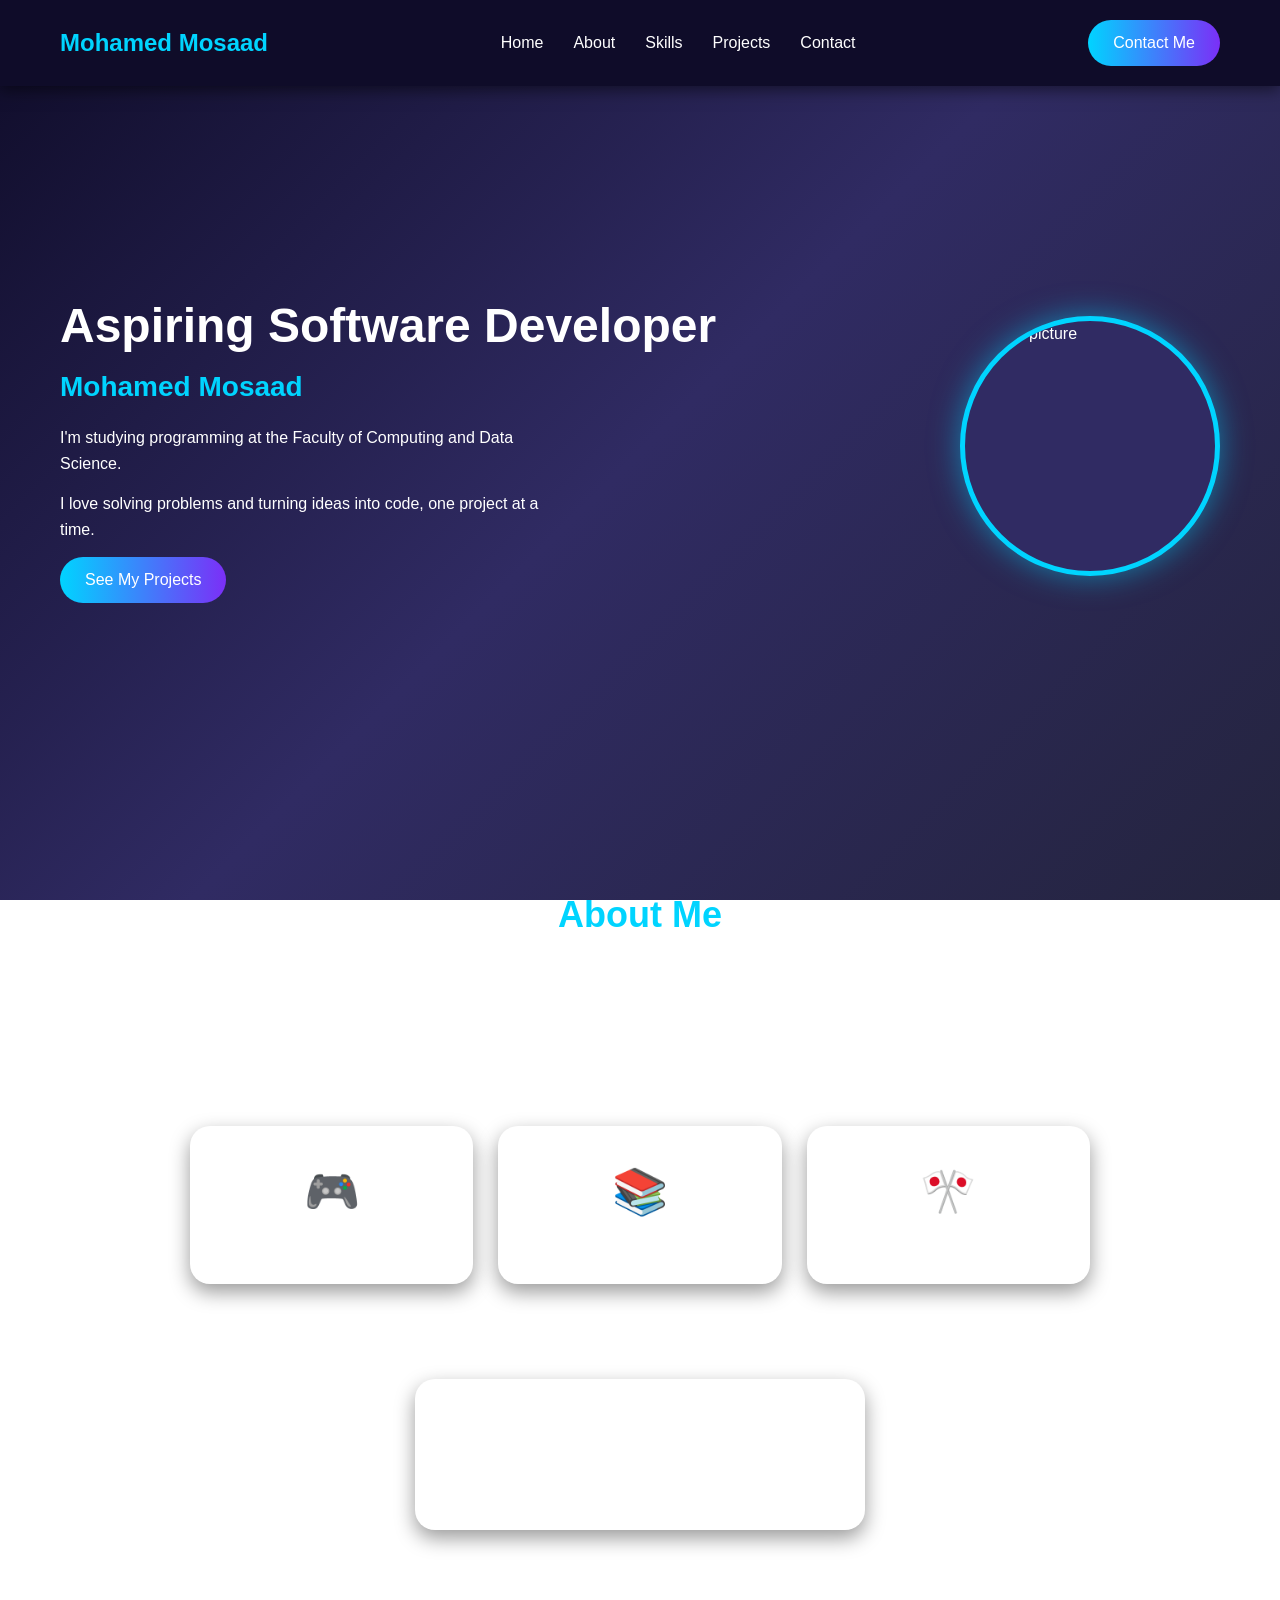
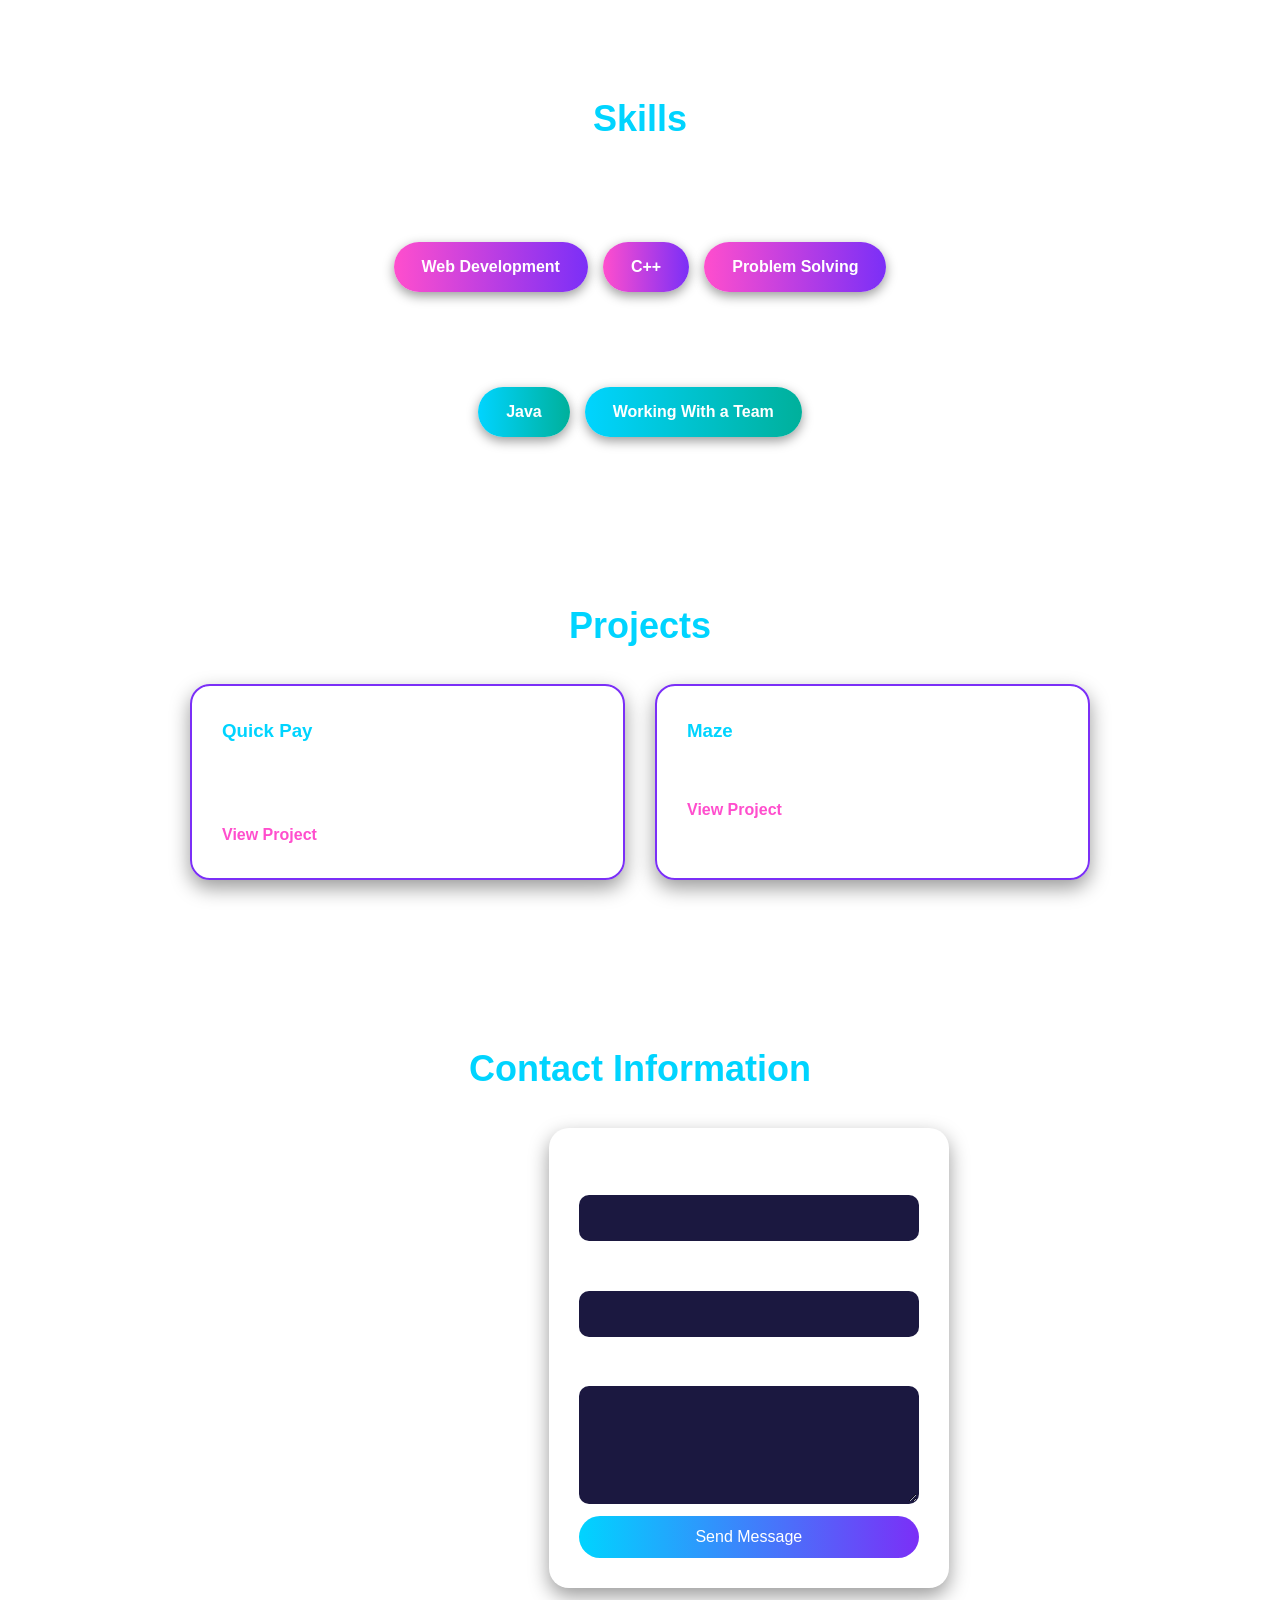
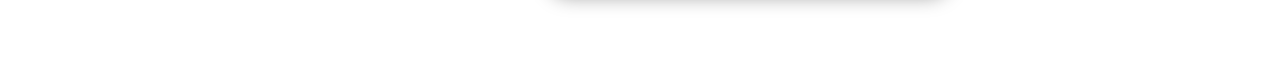
==== index.html @ 689416a6 "-m portofolio" ====
<!DOCTYPE html>
<html lang="en">
<head>
    <meta charset="UTF-8">
    <meta name="viewport" content="width=device-width, initial-scale=1.0">
    <title>My Portfolio</title>
    <link rel="stylesheet" href="main.css">
</head>
<body>
    <header>
        <nav>
            <div class="logo">Mohamed Mosaad</div>
            <ul class="links">
                <li><a href="#home">Home</a></li>
                <li><a href="#about">About</a></li>
                <li><a href="#skills">Skills</a></li>
                <li><a href="#projects">Projects</a></li>
                <li><a href="#contact">Contact</a></li>
            </ul>
            <a href="#contact" class="btn">Contact Me</a>
        </nav>
    </header>
    <main>
        <section id="home" class="hero">
            <div class="hero-text">
                <h1>Aspiring Software Developer</h1>
                <h2>Mohamed Mosaad</h2>
                <p>I'm studying programming at the Faculty of Computing and Data Science.</p>
                <p>I love solving problems and turning ideas into code, one project at a time.</p>
                <a href="#projects" class="btn">See My Projects</a>
            </div>
            <img class="profile" src="profile.jpg" alt="profile picture">
        </section>
        <section id="about">
            <h2 class="title">About Me</h2>
            <p class="about-text">
                My name is Mohamed Mosaad, I'm 18 years old and I live in Alexandria.
                I love playing video games and I am studying at the Faculty of Computing and Data Sciences.
            </p>
            <h3 class="sub-title">My Hobbies</h3>
            <div class="cards">
                <article class="card">
                    <div class="icon">🎮</div>
                    <h4>Video Games</h4>
                </article>
                <article class="card">
                    <div class="icon">📚</div>
                    <h4>Reading</h4>
                </article>
                <article class="card">
                    <div class="icon">🎌</div>
                    <h4>Watching Anime</h4>
                </article>
            </div>
            <h3 class="sub-title">Future Goals</h3>
            <div class="goals">
                <ul>
                    <li>Qualify for the ECPC</li>
                    <li>Don't fail prob</li>
                    <li>Be a successful programmer</li>
                </ul>
            </div>
        </section>
        <section id="skills">
            <h2 class="title">Skills</h2>
            <h3 class="sub-title">Currently Learning</h3>
            <div class="badges">
                <span class="badge learning">Web Development</span>
                <span class="badge learning">C++</span>
                <span class="badge learning">Problem Solving</span>
            </div>
            <h3 class="sub-title">What I Have Now</h3>
            <div class="badges">
                <span class="badge have">Java</span>
                <span class="badge have">Working With a Team</span>
            </div>
        </section>
        <section id="projects">
            <h2 class="title">Projects</h2>
            <div class="projects-grid">
                <article class="project-card">
                    <h3>Quick Pay</h3>
                    <p>A project that I participated in to make an app like InstaPay with Java.</p>
                    <a href="#">View Project</a>
                </article>
                <article class="project-card">
                    <h3>Maze</h3>
                    <p>A maze game made using Scratch.</p>
                    <a href="#">View Project</a>
                </article>
            </div>
        </section>
        <section id="contact">
            <h2 class="title">Contact Information</h2>
            <div class="contact-box">
                <div class="contact-info">
                    <a href="tel:+201278882491">Phone Number</a>
                    <a href="mailto:mohamedmosaad2008@yahoo.com">Email</a>
                    <a href="https://www.facebook.com/mohamed.mosaad.804322">Social Media</a>
                </div>
                <form action="server.php">
                    <label for="name">Enter name:</label>
                    <input type="text" name="name" id="name" required>
                    <label for="email">Enter email:</label>
                    <input type="email" name="email" id="email" required>
                    <label for="message">Message:</label>
                    <textarea name="message" id="message" rows="5" required></textarea>
                    <button type="submit">Send Message</button>
                </form>
            </div>
        </section>
    </main>
</body>
</html>
---- main.css ----
* {
    margin: 0;
    padding: 0;
    box-sizing: border-box;
    }

    html {
    scroll-behavior: smooth;
    }

    body {
    font-family: Arial, sans-serif;
    background: linear-gradient(135deg, #0f0c29, #302b63, #24243e);
    background-attachment: fixed;
    color: white;
    line-height: 1.6;
    }

    nav {
    display: flex;
    justify-content: space-between;
    align-items: center;
    padding: 20px 60px;
    background-color: #0f0c29;
    position: sticky;
    top: 0;
    z-index: 10;
    box-shadow: 0 4px 15px rgba(0, 0, 0, 0.5);
    }

    .logo {
    font-size: 24px;
    font-weight: bold;
    color: #00d4ff;
    }

    .links {
    display: flex;
    list-style: none;
    gap: 30px;
    }

    .links a {
    color: white;
    text-decoration: none;
    transition: color 0.3s;
    }

    .links a:hover {
    color: #ff4ecd;
    }

    .btn {
    background: linear-gradient(90deg, #00d4ff, #7b2ff7);
    color: white;
    padding: 10px 25px;
    border-radius: 30px;
    text-decoration: none;
    display: inline-block;
    transition: transform 0.3s, box-shadow 0.3s;
    }

    .btn:hover {
    transform: scale(1.1);
    box-shadow: 0 0 20px rgba(0, 212, 255, 0.7);
    }

    section {
    padding: 80px 60px;
    scroll-margin-top: 60px;
    }

    .hero {
    display: flex;
    justify-content: space-between;
    align-items: center;
    gap: 40px;
    min-height: 80vh;
    }

    .hero h1 {
    font-size: 48px;
    }

    .hero h2 {
    font-size: 28px;
    color: #00d4ff;
    margin-bottom: 15px;
    }

    .hero p {
    margin-bottom: 15px;
    max-width: 500px;
    }

    .profile {
    width: 260px;
    height: 260px;
    border-radius: 50%;
    border: 5px solid #00d4ff;
    box-shadow: 0 0 30px rgba(0, 212, 255, 0.5);
    object-fit: cover;
    background-color: #302b63;
    }

    .title {
    text-align: center;
    font-size: 36px;
    margin-bottom: 30px;
    color: #00d4ff;
    }

    .sub-title {
    text-align: center;
    font-size: 22px;
    margin-top: 40px;
    margin-bottom: 20px;
    }

    .about-text {
    max-width: 800px;
    margin: 0 auto;
    text-align: center;
    font-size: 18px;
    }

    .cards {
    display: grid;
    grid-template-columns: repeat(3, 1fr);
    gap: 25px;
    max-width: 900px;
    margin: 0 auto;
    }

    .card {
    background-color: rgba(255, 255, 255, 0.08);
    padding: 30px;
    border-radius: 20px;
    text-align: center;
    box-shadow: 0 8px 20px rgba(0, 0, 0, 0.4);
    transition: transform 0.3s, box-shadow 0.3s;
    }

    .card:hover {
    transform: translateY(-8px) scale(1.05);
    box-shadow: 0 12px 30px rgba(0, 212, 255, 0.4);
    }

    .icon {
    font-size: 45px;
    }

    .goals {
    max-width: 450px;
    margin: 0 auto;
    background-color: rgba(255, 255, 255, 0.08);
    padding: 25px 25px 25px 50px;
    border-radius: 20px;
    box-shadow: 0 8px 20px rgba(0, 0, 0, 0.4);
    }

    .goals li {
    margin-bottom: 8px;
    }

    .badges {
    display: flex;
    flex-wrap: wrap;
    justify-content: center;
    gap: 15px;
    }

    .badge {
    padding: 12px 28px;
    border-radius: 30px;
    font-weight: bold;
    box-shadow: 0 4px 12px rgba(0, 0, 0, 0.4);
    transition: transform 0.3s;
    }

    .badge:hover {
    transform: scale(1.1);
    }

    .learning {
    background: linear-gradient(90deg, #ff4ecd, #7b2ff7);
    }

    .have {
    background: linear-gradient(90deg, #00d4ff, #00b09b);
    }

    .projects-grid {
    display: grid;
    grid-template-columns: repeat(2, 1fr);
    gap: 30px;
    max-width: 900px;
    margin: 0 auto;
    }

    .project-card {
    background-color: rgba(255, 255, 255, 0.08);
    border: 2px solid #7b2ff7;
    border-radius: 20px;
    padding: 30px;
    box-shadow: 0 8px 20px rgba(0, 0, 0, 0.4);
    transition: transform 0.3s, box-shadow 0.3s;
    }

    .project-card:hover {
    transform: translateY(-10px);
    box-shadow: 0 12px 30px rgba(123, 47, 247, 0.7);
    }

    .project-card h3 {
    color: #00d4ff;
    margin-bottom: 10px;
    }

    .project-card p {
    margin-bottom: 15px;
    }

    .project-card a {
    color: #ff4ecd;
    text-decoration: none;
    font-weight: bold;
    }

    .project-card a:hover {
    text-decoration: underline;
    }

    .contact-box {
    display: flex;
    justify-content: center;
    align-items: flex-start;
    flex-wrap: wrap;
    gap: 50px;
    }

    .contact-info {
    display: flex;
    flex-direction: column;
    gap: 15px;
    }

    .contact-info a {
    color: white;
    text-decoration: none;
    background-color: rgba(255, 255, 255, 0.08);
    padding: 12px 30px;
    border-radius: 15px;
    transition: background-color 0.3s, transform 0.3s;
    }

    .contact-info a:hover {
    background-color: #7b2ff7;
    transform: translateX(8px);
    }

    form {
    display: flex;
    flex-direction: column;
    gap: 12px;
    width: 400px;
    background-color: rgba(255, 255, 255, 0.08);
    padding: 30px;
    border-radius: 20px;
    box-shadow: 0 8px 20px rgba(0, 0, 0, 0.4);
    }

    input, textarea {
    padding: 12px;
    border-radius: 10px;
    border: 2px solid transparent;
    background-color: #1b1840;
    color: white;
    font-size: 16px;
    outline: none;
    transition: border-color 0.3s, box-shadow 0.3s;
    }

    input:focus, textarea:focus {
    border-color: #00d4ff;
    box-shadow: 0 0 12px #00d4ff;
    }

    button {
    background: linear-gradient(90deg, #00d4ff, #7b2ff7);
    color: white;
    border: none;
    padding: 12px;
    border-radius: 30px;
    font-size: 16px;
    cursor: pointer;
    transition: transform 0.3s, box-shadow 0.3s;
    }

    button:hover {
    transform: scale(1.05);
    box-shadow: 0 0 20px rgba(0, 212, 255, 0.7);
    }

    footer {
    text-align: center;
    padding: 25px;
    background-color: #0f0c29;
    color: #aaaaaa;
    }

    @media (max-width: 800px) {
    nav {
        flex-wrap: wrap;
        justify-content: center;
        gap: 15px;
        padding: 15px 20px;
    }

    .links {
        gap: 15px;
    }

    section {
        padding: 50px 20px;
    }

    .hero {
        flex-direction: column-reverse;
        text-align: center;
    }

    .cards, .projects-grid {
        grid-template-columns: 1fr;
    }

    form {
        width: 100%;
    }
}
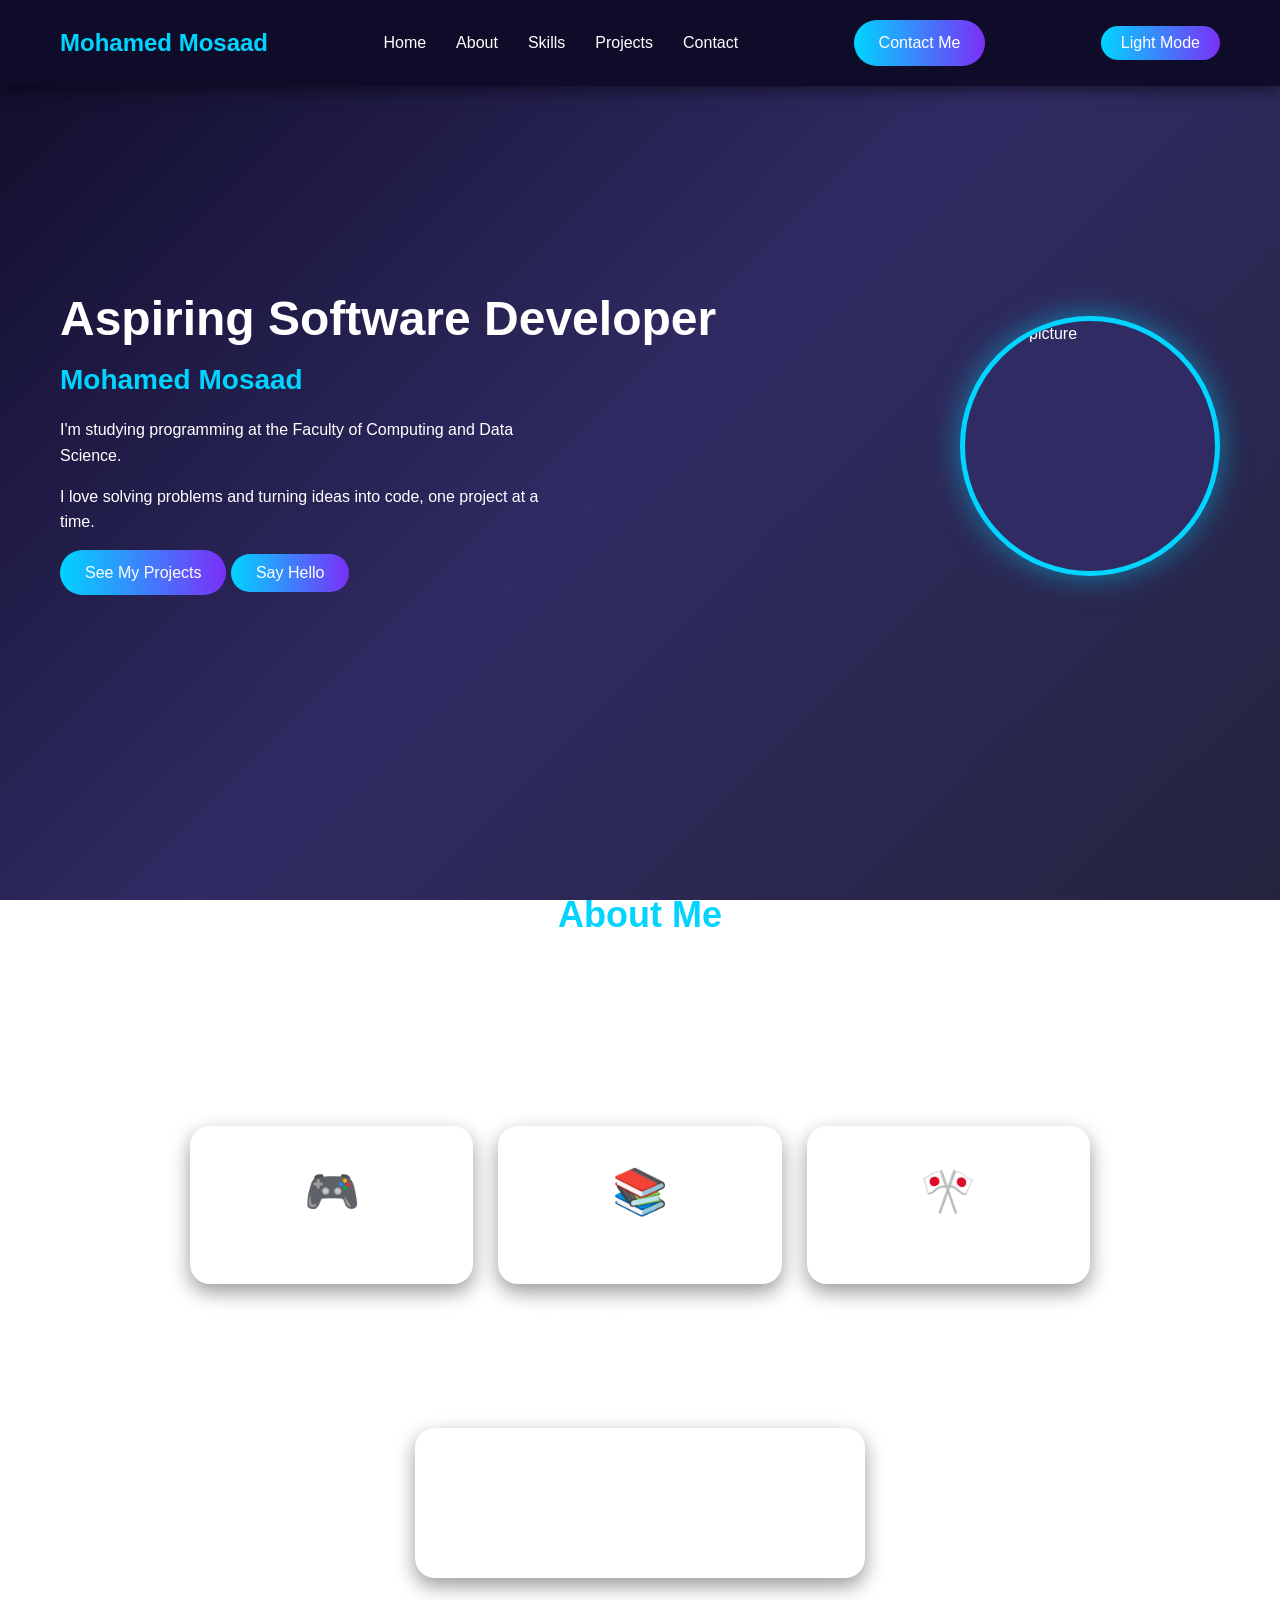
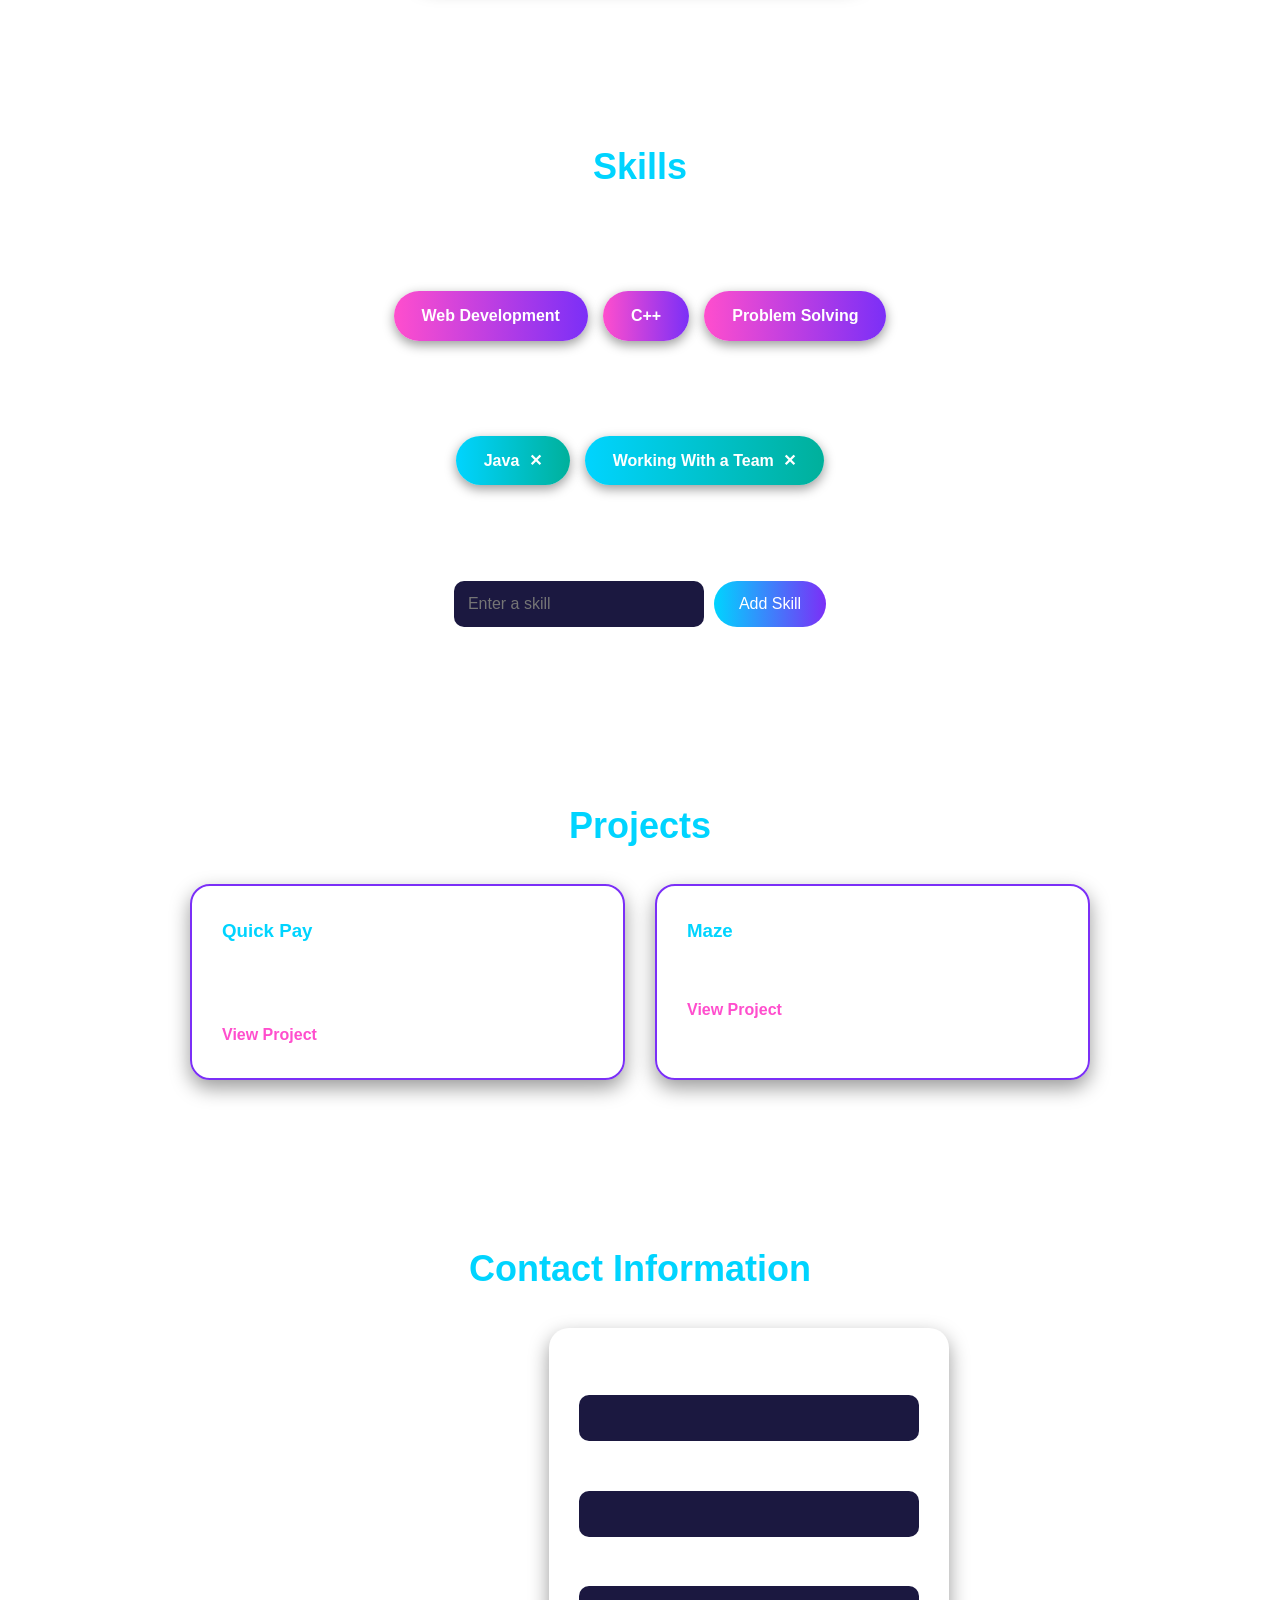
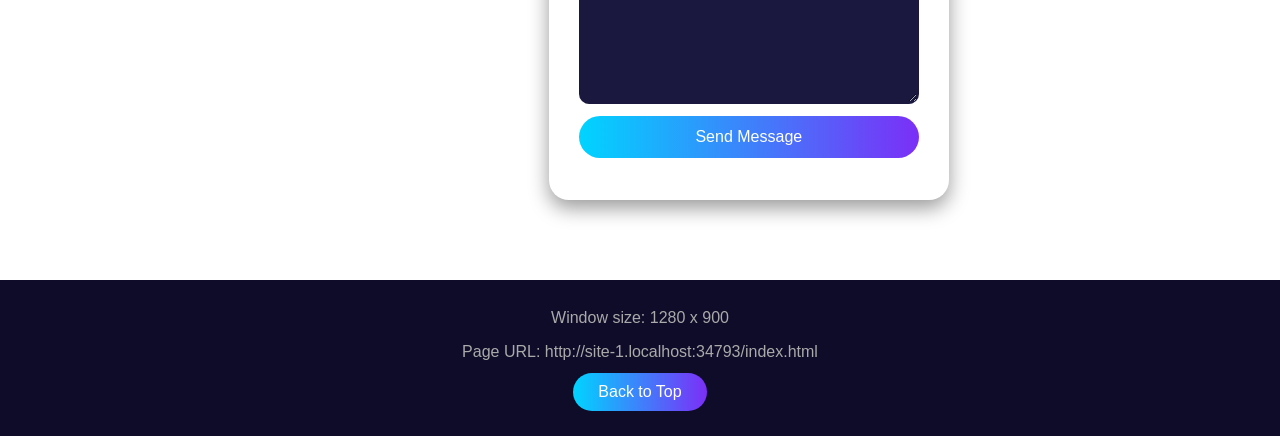
==== commit bb71df35: "js" ====
--- a/index.html
+++ b/index.html
@@ -18,6 +18,8 @@
                 <li><a href="#contact">Contact</a></li>
             </ul>
             <a href="#contact" class="btn">Contact Me</a>
+            <button id="theme-btn">Light Mode</button>
+            <button id="menu-btn" class="menu-btn">&#9776;</button>
         </nav>
     </header>
     <main>
@@ -28,6 +30,8 @@
                 <p>I'm studying programming at the Faculty of Computing and Data Science.</p>
                 <p>I love solving problems and turning ideas into code, one project at a time.</p>
                 <a href="#projects" class="btn">See My Projects</a>
+                <button id="hello-btn" class="btn">Say Hello</button>
+                <p id="welcome"></p>
             </div>
             <img class="profile" src="profile.jpg" alt="profile picture">
         </section>
@@ -52,6 +56,7 @@
                     <h4>Watching Anime</h4>
                 </article>
             </div>
+            <p id="hobby-msg" class="about-text">Click on a hobby to see more!</p>
             <h3 class="sub-title">Future Goals</h3>
             <div class="goals">
                 <ul>
@@ -70,10 +75,16 @@
                 <span class="badge learning">Problem Solving</span>
             </div>
             <h3 class="sub-title">What I Have Now</h3>
-            <div class="badges">
+            <div class="badges" id="have-badges">
                 <span class="badge have">Java</span>
                 <span class="badge have">Working With a Team</span>
             </div>
+            <h3 class="sub-title">Add a Skill</h3>
+            <div class="add-skill">
+                <input type="text" id="skill-input" placeholder="Enter a skill">
+                <button id="add-skill-btn">Add Skill</button>
+            </div>
+            <p id="skill-msg"></p>
         </section>
         <section id="projects">
             <h2 class="title">Projects</h2>
@@ -98,7 +109,7 @@
                     <a href="mailto:mohamedmosaad2008@yahoo.com">Email</a>
                     <a href="https://www.facebook.com/mohamed.mosaad.804322">Social Media</a>
                 </div>
-                <form action="server.php">
+                <form id="contact-form" action="server.php" novalidate>
                     <label for="name">Enter name:</label>
                     <input type="text" name="name" id="name" required>
                     <label for="email">Enter email:</label>
@@ -106,9 +117,16 @@
                     <label for="message">Message:</label>
                     <textarea name="message" id="message" rows="5" required></textarea>
                     <button type="submit">Send Message</button>
+                    <p id="form-msg"></p>
                 </form>
             </div>
         </section>
     </main>
+    <footer>
+        <p id="window-size"></p>
+        <p id="page-url"></p>
+        <button id="top-btn">Back to Top</button>
+    </footer>
+    <script src="script.js"></script>
 </body>
 </html>
--- a/main.css
+++ b/main.css
@@ -1,3 +1,25 @@
+:root {
+    --bg1: #0f0c29;
+    --bg2: #302b63;
+    --bg3: #24243e;
+    --text: white;
+    --nav-bg: #0f0c29;
+    --card-bg: var(--card-bg);
+    --input-bg: #1b1840;
+    --accent: #00d4ff;
+    }
+
+    body.light {
+    --bg1: #e8f1ff;
+    --bg2: #f3e9ff;
+    --bg3: #ffffff;
+    --text: #1a1a2e;
+    --nav-bg: #ffffff;
+    --card-bg: rgba(0, 0, 0, 0.06);
+    --input-bg: #ffffff;
+    --accent: #0077aa;
+    }
+
     * {
     margin: 0;
     padding: 0;
@@ -10,9 +32,9 @@
 
     body {
     font-family: Arial, sans-serif;
-    background: linear-gradient(135deg, #0f0c29, #302b63, #24243e);
+    background: linear-gradient(135deg, var(--bg1), var(--bg2), var(--bg3));
     background-attachment: fixed;
-    color: white;
+    color: var(--text);
     line-height: 1.6;
     }
 
@@ -21,7 +43,7 @@
     justify-content: space-between;
     align-items: center;
     padding: 20px 60px;
-    background-color: #0f0c29;
+    background-color: var(--nav-bg);
     position: sticky;
     top: 0;
     z-index: 10;
@@ -31,7 +53,7 @@
     .logo {
     font-size: 24px;
     font-weight: bold;
-    color: #00d4ff;
+    color: var(--accent);
     }
 
     .links {
@@ -41,7 +63,7 @@
     }
 
     .links a {
-    color: white;
+    color: var(--text);
     text-decoration: none;
     transition: color 0.3s;
     }
@@ -84,7 +106,7 @@
 
     .hero h2 {
     font-size: 28px;
-    color: #00d4ff;
+    color: var(--accent);
     margin-bottom: 15px;
     }
 
@@ -107,7 +129,7 @@
     text-align: center;
     font-size: 36px;
     margin-bottom: 30px;
-    color: #00d4ff;
+    color: var(--accent);
     }
 
     .sub-title {
@@ -133,7 +155,7 @@
     }
 
     .card {
-    background-color: rgba(255, 255, 255, 0.08);
+    background-color: var(--card-bg);
     padding: 30px;
     border-radius: 20px;
     text-align: center;
@@ -153,7 +175,7 @@
     .goals {
     max-width: 450px;
     margin: 0 auto;
-    background-color: rgba(255, 255, 255, 0.08);
+    background-color: var(--card-bg);
     padding: 25px 25px 25px 50px;
     border-radius: 20px;
     box-shadow: 0 8px 20px rgba(0, 0, 0, 0.4);
@@ -199,7 +221,7 @@
     }
 
     .project-card {
-    background-color: rgba(255, 255, 255, 0.08);
+    background-color: var(--card-bg);
     border: 2px solid #7b2ff7;
     border-radius: 20px;
     padding: 30px;
@@ -213,7 +235,7 @@
     }
 
     .project-card h3 {
-    color: #00d4ff;
+    color: var(--accent);
     margin-bottom: 10px;
     }
 
@@ -246,9 +268,9 @@
     }
 
     .contact-info a {
-    color: white;
+    color: var(--text);
     text-decoration: none;
-    background-color: rgba(255, 255, 255, 0.08);
+    background-color: var(--card-bg);
     padding: 12px 30px;
     border-radius: 15px;
     transition: background-color 0.3s, transform 0.3s;
@@ -256,6 +278,7 @@
 
     .contact-info a:hover {
     background-color: #7b2ff7;
+    color: white;
     transform: translateX(8px);
     }
 
@@ -264,7 +287,7 @@
     flex-direction: column;
     gap: 12px;
     width: 400px;
-    background-color: rgba(255, 255, 255, 0.08);
+    background-color: var(--card-bg);
     padding: 30px;
     border-radius: 20px;
     box-shadow: 0 8px 20px rgba(0, 0, 0, 0.4);
@@ -274,15 +297,15 @@
     padding: 12px;
     border-radius: 10px;
     border: 2px solid transparent;
-    background-color: #1b1840;
-    color: white;
+    background-color: var(--input-bg);
+    color: var(--text);
     font-size: 16px;
     outline: none;
     transition: border-color 0.3s, box-shadow 0.3s;
     }
 
     input:focus, textarea:focus {
-    border-color: #00d4ff;
+    border-color: var(--accent);
     box-shadow: 0 0 12px #00d4ff;
     }
 
@@ -305,8 +328,69 @@
     footer {
     text-align: center;
     padding: 25px;
-    background-color: #0f0c29;
+    background-color: var(--nav-bg);
     color: #aaaaaa;
+    }
+
+    .menu-btn {
+    display: none;
+    padding: 8px 15px;
+    }
+
+    #theme-btn {
+    padding: 8px 20px;
+    }
+
+    #welcome {
+    font-size: 20px;
+    color: var(--accent);
+    margin-top: 15px;
+    }
+
+    #hobby-msg {
+    margin-top: 20px;
+    }
+
+    .add-skill {
+    display: flex;
+    justify-content: center;
+    flex-wrap: wrap;
+    gap: 10px;
+    }
+
+    .add-skill input {
+    width: 250px;
+    }
+
+    .add-skill button {
+    padding: 12px 25px;
+    }
+
+    #skill-msg {
+    text-align: center;
+    color: #ff4ecd;
+    margin-top: 10px;
+    }
+
+    .remove-x {
+    cursor: pointer;
+    margin-left: 5px;
+    }
+
+    .remove-x:hover {
+    color: red;
+    }
+
+    #form-msg {
+    font-weight: bold;
+    }
+
+    footer p {
+    margin-bottom: 8px;
+    }
+
+    footer button {
+    padding: 10px 25px;
     }
 
     @media (max-width: 800px) {
@@ -318,7 +402,20 @@
     }
 
     .links {
+        display: none;
+        flex-direction: column;
+        text-align: center;
+        width: 100%;
+        order: 5;
         gap: 15px;
+    }
+
+    .links.open {
+        display: flex;
+    }
+
+    .menu-btn {
+        display: block;
     }
 
     section {
